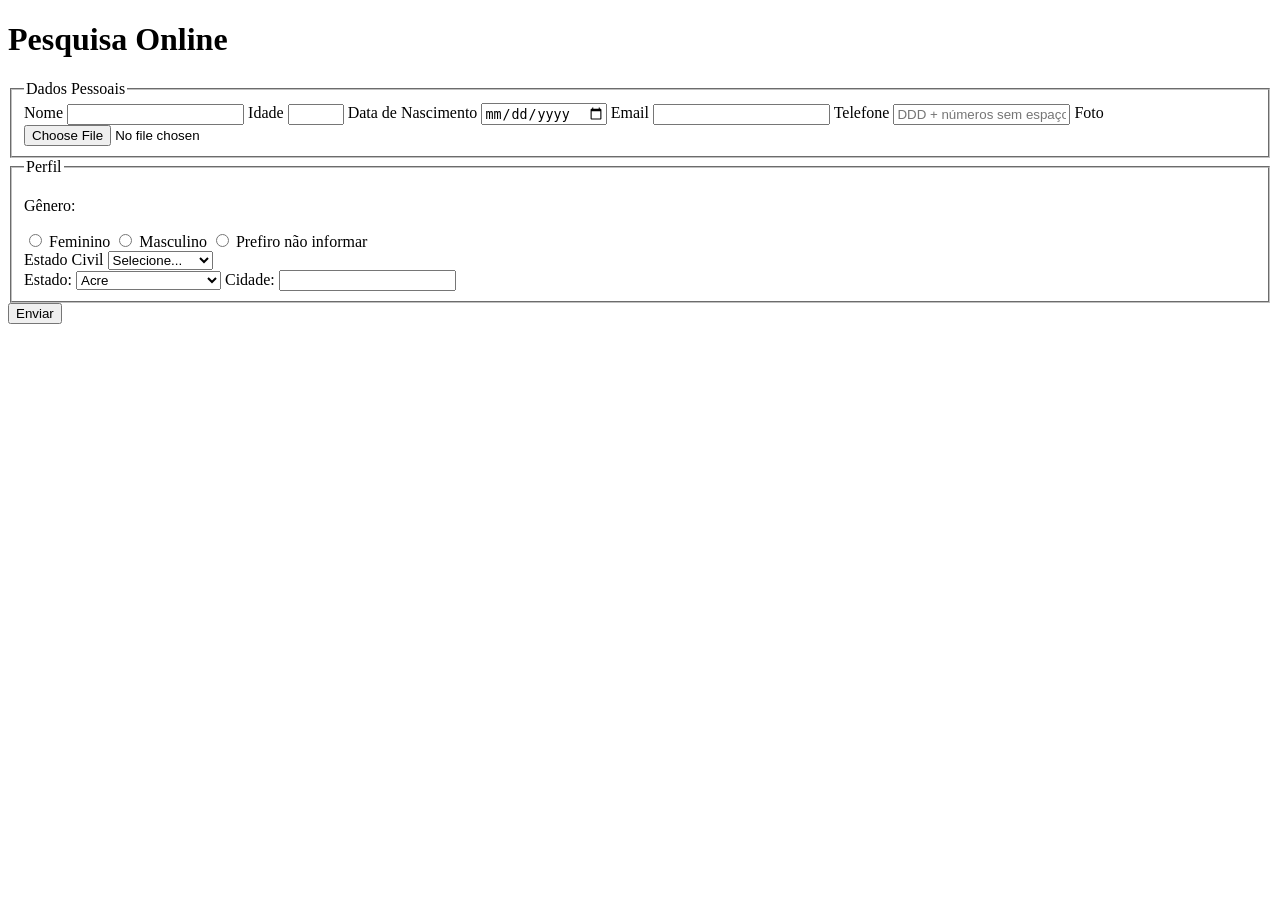
==== index.html @ edb62556 "Merge pull request #2 from arindevdesign/feat/perfil Feat/perfil" ====
<!DOCTYPE html>
<html lang="pt-br">
<head>
    <meta charset="UTF-8">
    <meta name="viewport" content="width=device-width, initial-scale=1.0">
    <link rel="stylesheet" href="style.css">
    <title>Pesquisa Culturama</title>
</head>
<body>
    <header>
        <h1>Pesquisa Online</h1>
    </header>
    <section>
        <form action="" method="get">
            <fieldset>
                <legend>Dados Pessoais</legend>
                <label for="userName">Nome</label>
                <input type="text" name="userName" required>

                <label for="age">Idade</label>
                <input type="number" name="age" min="12" max="100" required>

                <label for="birthDate">Data de Nascimento</label>
                <input type="date" name="birthDate">

                <label for="userEmail">Email</label>
                <input type="email" name="userEmail" required>

                <label for="userPhoneNumber">Telefone</label>
                <input type="tel" name="userPhoneNumber" pattern="[0-9]{11}" placeholder="DDD + números sem espaçoes nem hifen">

                <label for="userImage">Foto</label>
                <input type="file" accept="image/*" name="userImage">
            </fieldset>

            <fieldset>
                <legend>Perfil</legend>
                <p>Gênero:</p>
                <input type="radio" name="userGender" value="Feminino">
                <label for="userGender">Feminino</label>

                <input type="radio" name="userGender" value="Masculino">
                <label for="userGender">Masculino</label>

                
                <input type="radio" name="userGender" value="notInformed">
                <label for="userGender">Prefiro não informar</label>
                <br>
                <label for="maritalStatus">Estado Civil</label>
                <select name="maritalStatus">
                    <option value="notInformed">Selecione...</option>
                    <option value="casado">Casado</option>
                    <option value="solteiro">Solteiro</option>
                    <option value="divorciado">Divorciado</option>
                    <option value="casado">União Estável</option>
                </select>
                <br>
                <label for="userState">Estado:</label>
                <select name="userState" required>
                    <option value="acre">Acre</option>
                    <option value="alagoas">Alagoas</option>
                    <option value="amapa">Amapá</option>
                    <option value="amazonas">Amazonas</option>
                    <option value="bahia">Bahia</option>
                    <option value="ceara">Ceará</option>
                    <option value="distritoFederal">Distrito Federal</option>
                    <option value="espiritoSanto">Espirito Santo</option>
                    <option value="goias">Goiás</option>
                    <option value="maranhao">Maranhão</option>
                    <option value="matoGrossoDoSul">Mato Grosso do Sul</option>
                    <option value="matoGrosso">Mato Grosso</option>
                    <option value="minasGerais">Minas Gerais</option>
                    <option value="para">Pará</option>
                    <option value="paraiba">Paraíba</option>
                    <option value="parana">Paraná</option>
                    <option value="pernambuco">Pernambuco</option>
                    <option value="piaui">Piauí</option>
                    <option value="rioDeJaneiro">Rio de Janeiro</option>
                    <option value="rioGrandeDoNorte">Rio Grande do Norte</option>
                    <option value="rioGrandeDoSul">Rio Grande do Sul</option>
                    <option value="rondonia">Rondônia</option>
                    <option value="roraima">Roraima</option>
                    <option value="santaCatarina">Santa Catarina</option>
                    <option value="saoPaulo">São Paulo</option>
                    <option value="sergipe">Sergipe</option>
                    <option value="tocantins">Tocantins</option>
                </select>

                <label for="userCity">Cidade:</label>
                <input type="text" name="userCity">
            </fieldset>

            <button type="submit">Enviar</button>
        </form>
    </section>
</body>
</html>
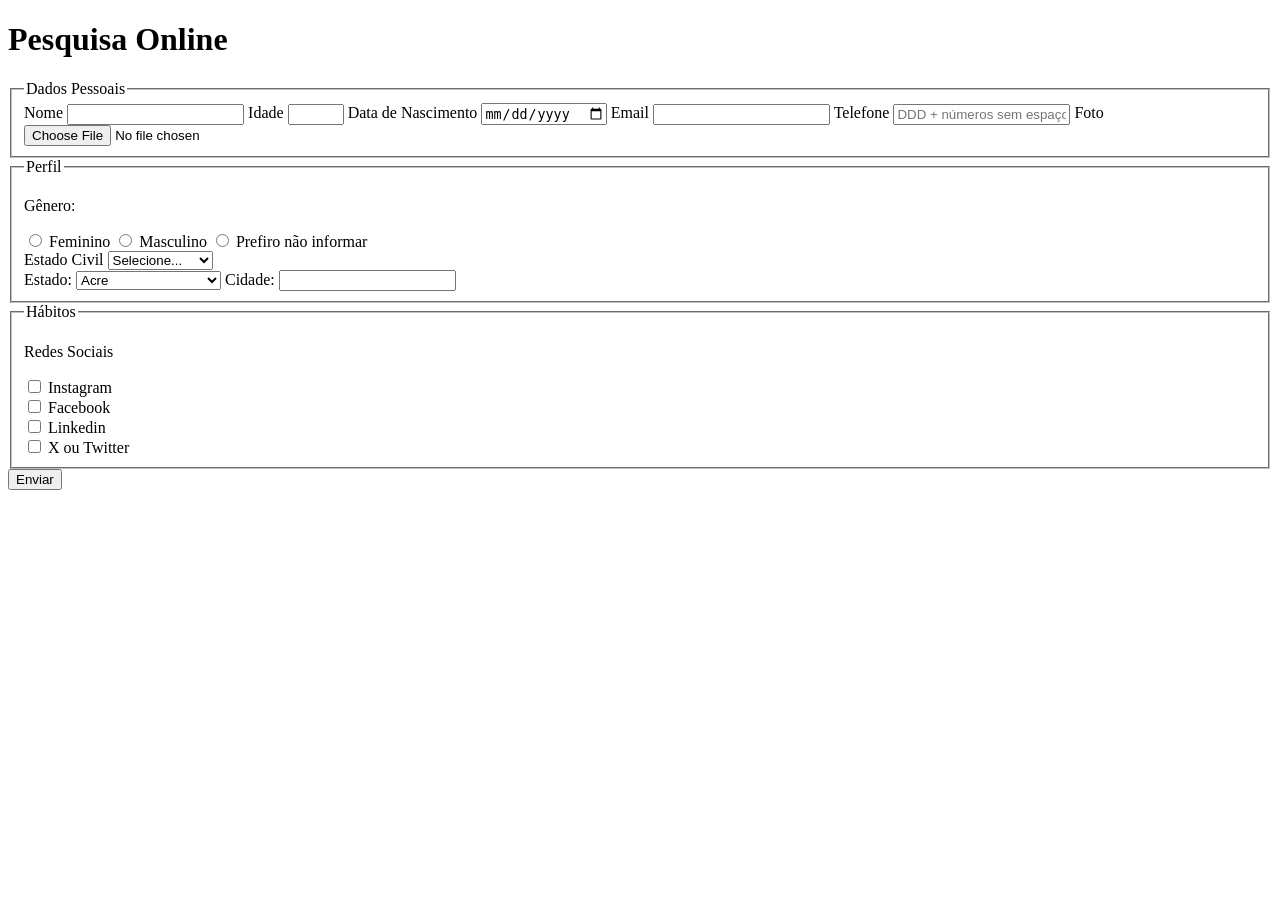
==== commit 87f310c1: "add social media and add 'id' for each input" ====
--- a/index.html
+++ b/index.html
@@ -14,40 +14,40 @@
         <form action="" method="get">
             <fieldset>
                 <legend>Dados Pessoais</legend>
-                <label for="userName">Nome</label>
-                <input type="text" name="userName" required>
+                <label for="name">Nome</label>
+                <input id="name" type="text" name="userName" required>
 
                 <label for="age">Idade</label>
-                <input type="number" name="age" min="12" max="100" required>
+                <input id="age" type="number" name="userAge" min="12" max="100" required>
 
                 <label for="birthDate">Data de Nascimento</label>
-                <input type="date" name="birthDate">
+                <input id="birthDate" type="date" name="userBirthDate">
 
-                <label for="userEmail">Email</label>
-                <input type="email" name="userEmail" required>
+                <label for="email">Email</label>
+                <input id="email" type="email" name="userEmail" required>
 
-                <label for="userPhoneNumber">Telefone</label>
-                <input type="tel" name="userPhoneNumber" pattern="[0-9]{11}" placeholder="DDD + números sem espaçoes nem hifen">
+                <label for="phoneNumber">Telefone</label>
+                <input id="phoneNumber" type="tel" name="userPhoneNumber" pattern="[0-9]{11}" placeholder="DDD + números sem espaçoes nem hifen">
 
-                <label for="userImage">Foto</label>
-                <input type="file" accept="image/*" name="userImage">
+                <label for="image">Foto</label>
+                <input id="image" type="file" accept="image/*" name="userImage">
             </fieldset>
 
             <fieldset>
                 <legend>Perfil</legend>
                 <p>Gênero:</p>
-                <input type="radio" name="userGender" value="Feminino">
-                <label for="userGender">Feminino</label>
+                <input id="genderFemale" type="radio" name="userGender" value="Feminino">
+                <label for="genderFemale">Feminino</label>
 
-                <input type="radio" name="userGender" value="Masculino">
-                <label for="userGender">Masculino</label>
+                <input id="genderMale" type="radio" name="userGender" value="Masculino">
+                <label for="genderMale">Masculino</label>
 
                 
-                <input type="radio" name="userGender" value="notInformed">
-                <label for="userGender">Prefiro não informar</label>
+                <input id="notInformed" type="radio" name="userGender" value="notInformed">
+                <label for="notInformed">Prefiro não informar</label>
                 <br>
                 <label for="maritalStatus">Estado Civil</label>
-                <select name="maritalStatus">
+                <select id="maritalStatus" name="userMaritalStatus">
                     <option value="notInformed">Selecione...</option>
                     <option value="casado">Casado</option>
                     <option value="solteiro">Solteiro</option>
@@ -55,8 +55,8 @@
                     <option value="casado">União Estável</option>
                 </select>
                 <br>
-                <label for="userState">Estado:</label>
-                <select name="userState" required>
+                <label for="state">Estado:</label>
+                <select  id="state" name="userState" required>
                     <option value="acre">Acre</option>
                     <option value="alagoas">Alagoas</option>
                     <option value="amapa">Amapá</option>
@@ -86,10 +86,25 @@
                     <option value="tocantins">Tocantins</option>
                 </select>
 
-                <label for="userCity">Cidade:</label>
-                <input type="text" name="userCity">
+                <label for="city">Cidade:</label>
+                <input id="city" type="text" name="userCity">
             </fieldset>
-
+            <fieldset>
+                <legend>Hábitos</legend>
+                <p>Redes Sociais</p>
+                <input id="instagram" type="checkbox" name="social" value="Instagram">
+                <label for="social">Instagram</label>
+                <br>
+                <input id="facebook" type="checkbox" name="social" value="Facebook">
+                <label for="social">Facebook</label>
+                <br>
+                <input id="linkedin" type="checkbox" name="social" value="Linkedin">
+                <label for="social">Linkedin</label>
+                <br>
+                <input id="X" type="checkbox" name="social" value="X">
+                <label for="social">X ou Twitter</label>
+                <br>
+            </fieldset>
             <button type="submit">Enviar</button>
         </form>
     </section>
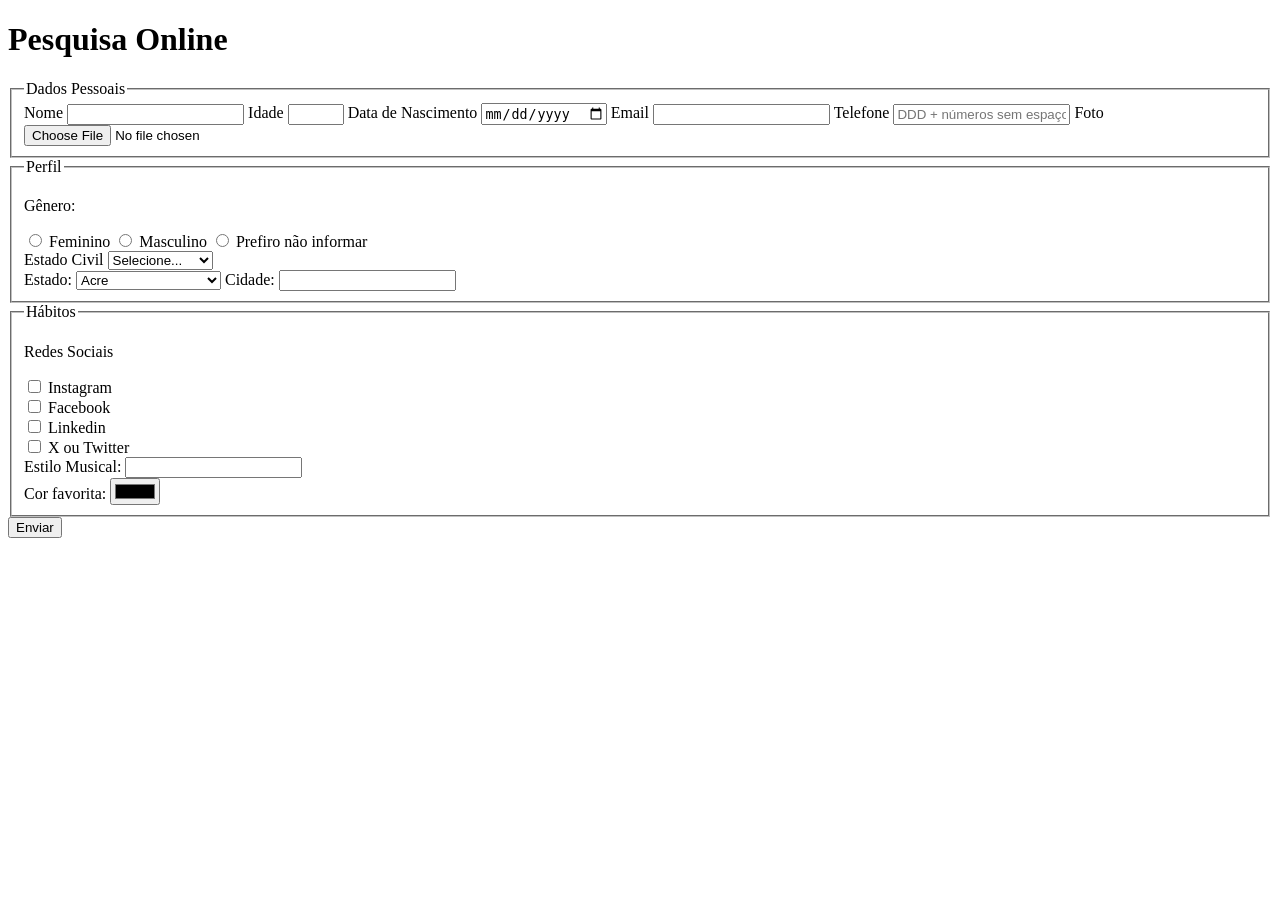
==== commit 54795c14: "add favorite color input" ====
--- a/index.html
+++ b/index.html
@@ -104,6 +104,17 @@
                 <input id="X" type="checkbox" name="social" value="X">
                 <label for="social">X ou Twitter</label>
                 <br>
+                <label for="musicStyle">Estilo Musical:</label>
+                <input  list="styleTypes" id="musicStyle" type="text" name="userMusicStyle">
+                <datalist id="styleTypes">
+                    <option value="rock">
+                    <option value="pop">
+                    <option value="samba">
+                    <option value="sertanejo">
+                </datalist>
+                <br>
+                <label for="favoriteColor">Cor favorita:</label>
+                <input type="color" name="userFavoriteColor" id="favoriteColor">
             </fieldset>
             <button type="submit">Enviar</button>
         </form>
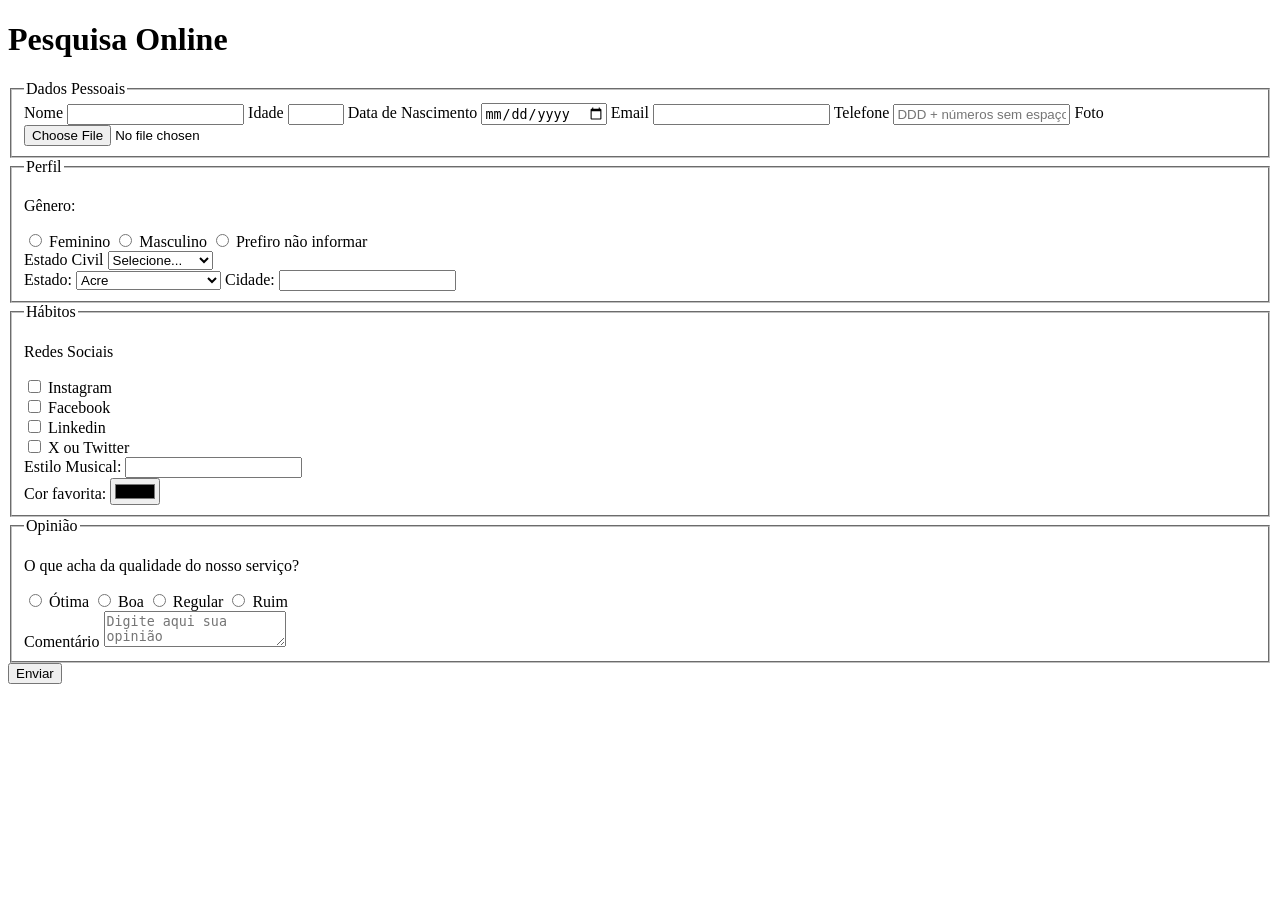
==== commit 44bb7acd: "add opinion section" ====
--- a/index.html
+++ b/index.html
@@ -116,6 +116,27 @@
                 <label for="favoriteColor">Cor favorita:</label>
                 <input type="color" name="userFavoriteColor" id="favoriteColor">
             </fieldset>
+
+            <fieldset>
+                <legend>Opinião</legend>
+                <p>O que acha da qualidade do nosso serviço?</p>
+                <input id="great" type="radio" name="userSatisfaction" value="otima">
+                <label for="great">Ótima</label>
+
+                <input id="good" type="radio" name="userSatisfaction" value="boa">
+                <label for="good">Boa</label>
+                
+                <input id="regular" type="radio" name="userSatisfaction" value="regular">
+                <label for="regular">Regular</label>
+
+                <input id="bad" type="radio" name="userSatisfaction" value="ruim">
+                <label for="bad">Ruim</label>
+                <br>
+
+                <label for="comment">Comentário</label>
+                <textarea id="comment" name="userComment" placeholder="Digite aqui sua opinião"></textarea>
+            </fieldset>
+
             <button type="submit">Enviar</button>
         </form>
     </section>
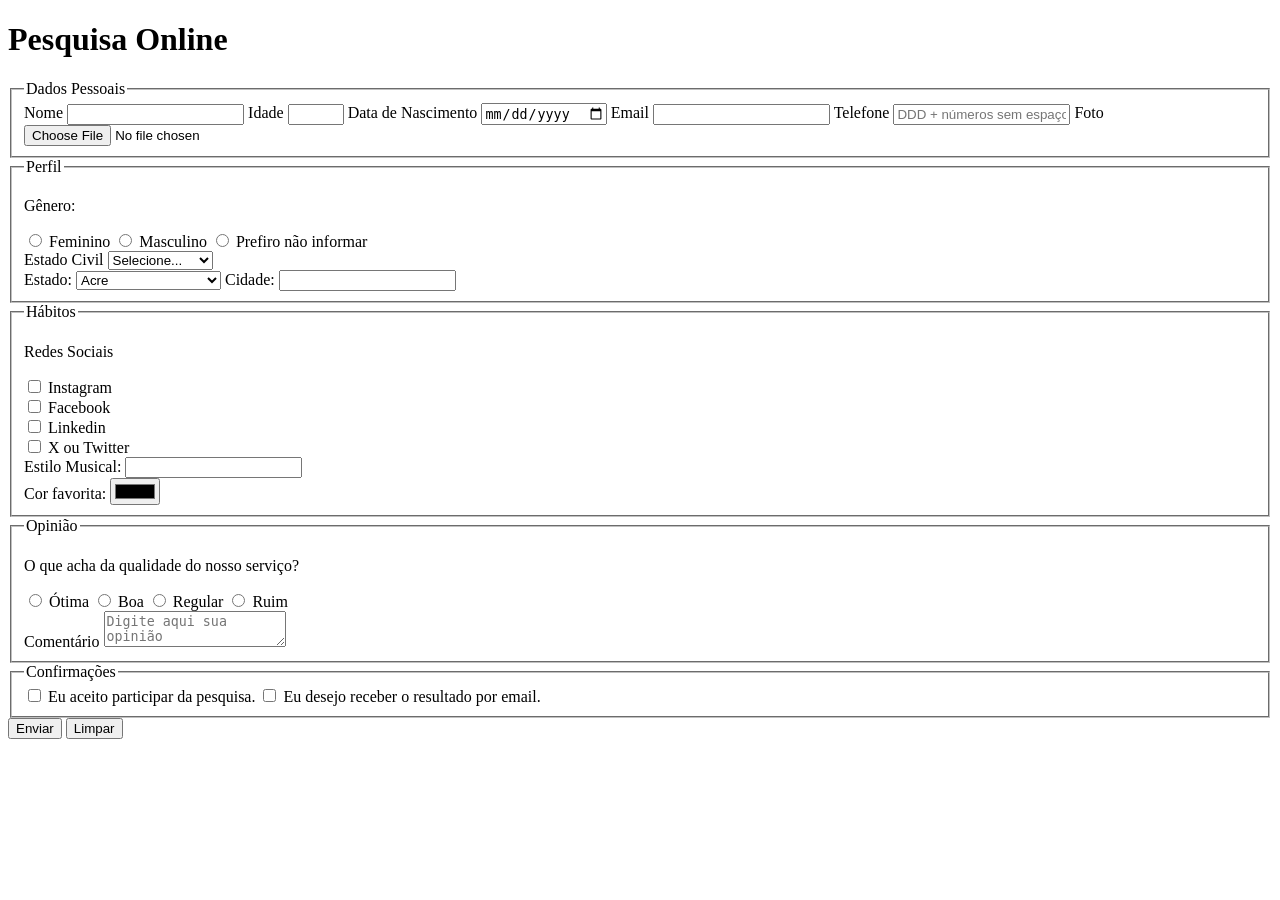
==== commit 8eaef4a7: "add reset button and consent and terms checkboxes" ====
--- a/index.html
+++ b/index.html
@@ -136,8 +136,17 @@
                 <label for="comment">Comentário</label>
                 <textarea id="comment" name="userComment" placeholder="Digite aqui sua opinião"></textarea>
             </fieldset>
+            <fieldset>
+                <legend>Confirmações</legend>
+                <input type="checkbox" name="userLGPD" id="userLGPDTerm" value="accepted" required>
+                <label for="userLGPDTerm">Eu aceito participar da pesquisa.</label>
+
+                <input type="checkbox" name="userGetResult" id="getResult" value="accepted">
+                <label for="getResult">Eu desejo receber o resultado por email.</label>
+            </fieldset>
 
             <button type="submit">Enviar</button>
+            <button type="reset">Limpar</button>
         </form>
     </section>
 </body>
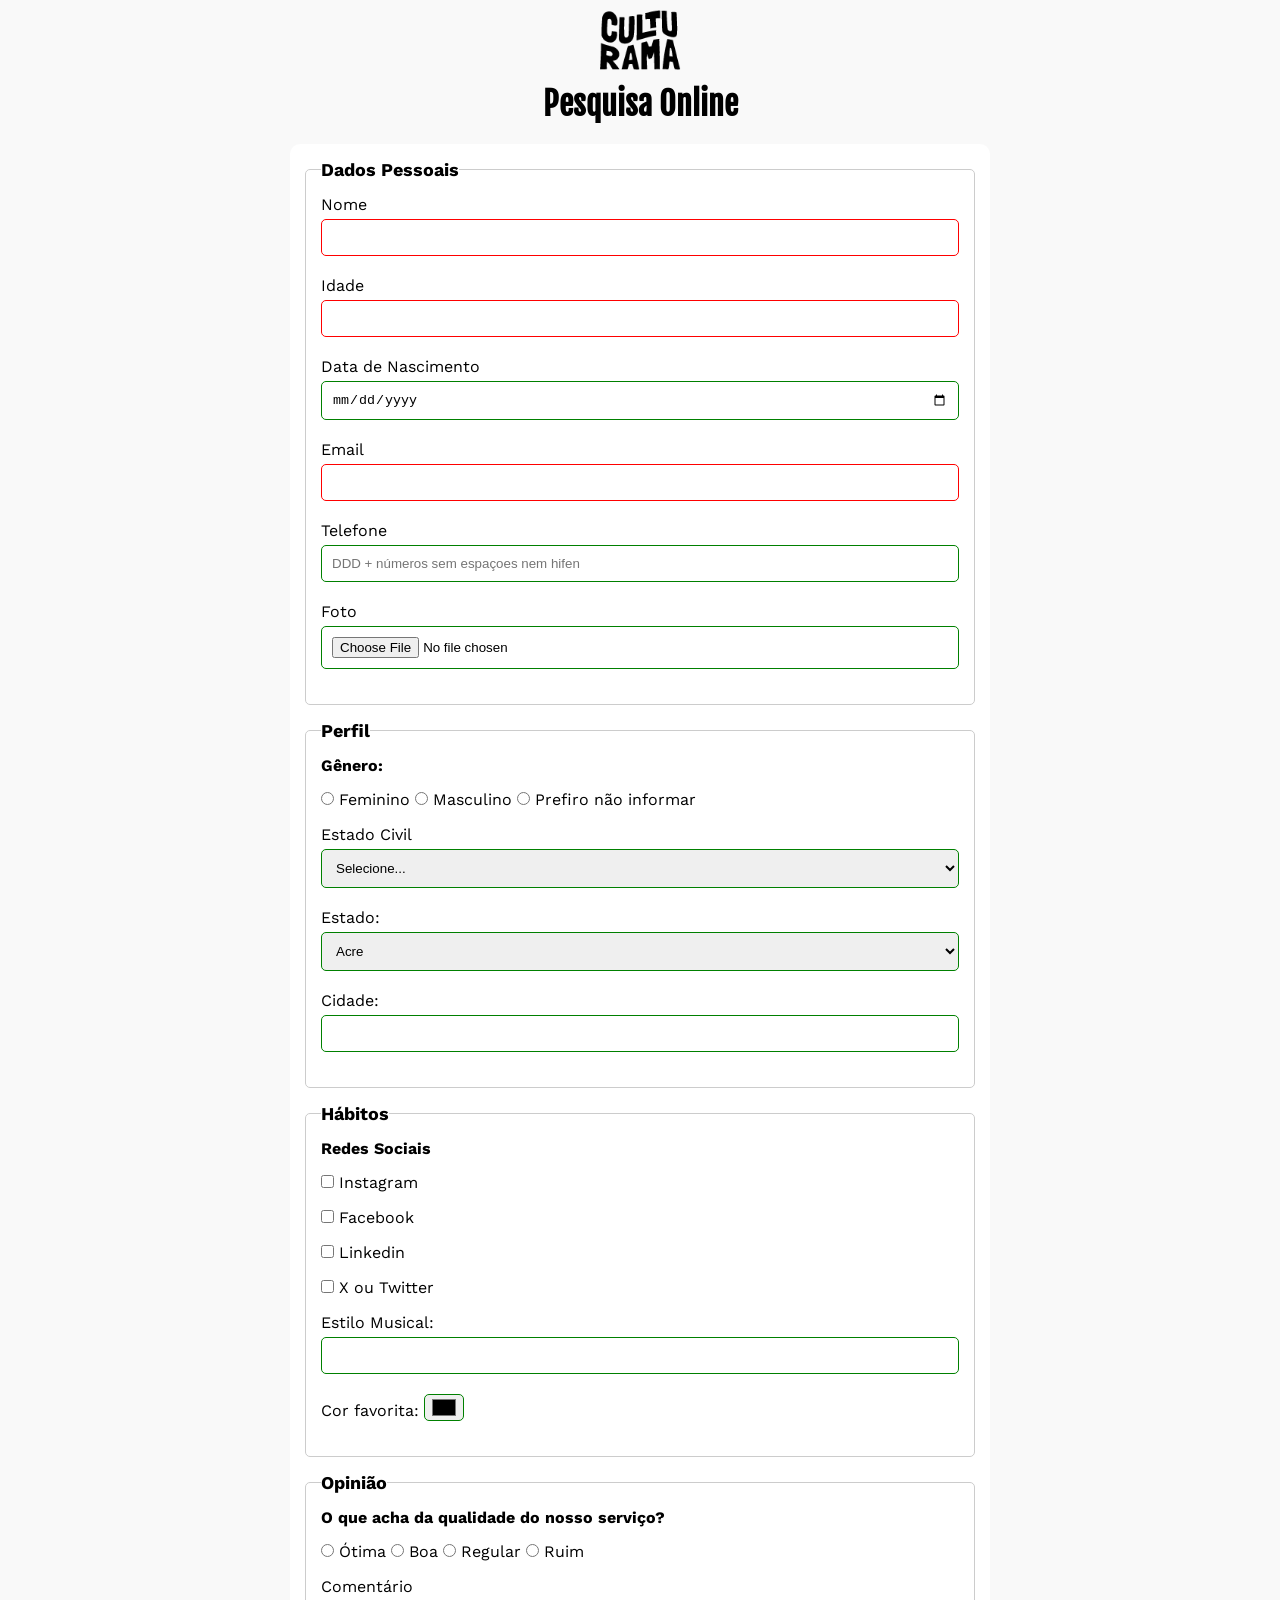
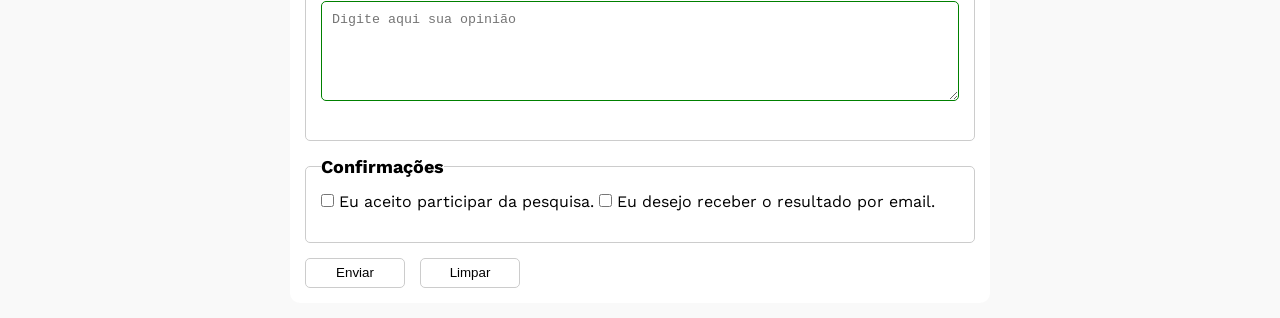
==== commit 7b3c0c2d: "finished style" ====
--- a/index.html
+++ b/index.html
@@ -3,151 +3,159 @@
 <head>
     <meta charset="UTF-8">
     <meta name="viewport" content="width=device-width, initial-scale=1.0">
+    <link rel="icon" href="culturama-favico.png">
     <link rel="stylesheet" href="style.css">
+    <link rel="preconnect" href="https://fonts.googleapis.com">
+    <link rel="preconnect" href="https://fonts.gstatic.com" crossorigin>
+    <link href="https://fonts.googleapis.com/css2?family=Fjalla+One&family=Work+Sans&display=swap" rel="stylesheet">
     <title>Pesquisa Culturama</title>
 </head>
 <body>
-    <header>
-        <h1>Pesquisa Online</h1>
-    </header>
-    <section>
-        <form action="" method="get">
-            <fieldset>
-                <legend>Dados Pessoais</legend>
-                <label for="name">Nome</label>
-                <input id="name" type="text" name="userName" required>
+    <main>
+        <header>
+            <img src="img/logo-culturama.png" alt="logo Culturama">
+            <h1>Pesquisa Online</h1>
+        </header>
+        <section>
+            <form action="" method="get">
+                <fieldset>
+                    <legend>Dados Pessoais</legend>
+                    <label for="name">Nome</label>
+                    <input id="name" type="text" name="userName" required>
+                    <br>
+                    <label for="age">Idade</label>
+                    <input id="age" type="number" name="userAge" min="12" max="100" required>
+                    <br>
+                    <label for="birthDate">Data de Nascimento</label>
+                    <input id="birthDate" type="date" name="userBirthDate">
+                    <br>
+                    <label for="email">Email</label>
+                    <input id="email" type="email" name="userEmail" required>
+                    <br>
+                    <label for="phoneNumber">Telefone</label>
+                    <input id="phoneNumber" type="tel" name="userPhoneNumber" pattern="[0-9]{11}" placeholder="DDD + números sem espaçoes nem hifen">
+                    <br>
+                    <label for="image">Foto</label>
+                    <input id="image" type="file" accept="image/*" name="userImage">
+                </fieldset>
 
-                <label for="age">Idade</label>
-                <input id="age" type="number" name="userAge" min="12" max="100" required>
+                <fieldset>
+                    <legend>Perfil</legend>
+                    <p>Gênero:</p>
+                    <input id="genderFemale" type="radio" name="userGender" value="Feminino">
+                    <label for="genderFemale">Feminino</label>
 
-                <label for="birthDate">Data de Nascimento</label>
-                <input id="birthDate" type="date" name="userBirthDate">
+                    <input id="genderMale" type="radio" name="userGender" value="Masculino">
+                    <label for="genderMale">Masculino</label>
 
-                <label for="email">Email</label>
-                <input id="email" type="email" name="userEmail" required>
+                    
+                    <input id="notInformed" type="radio" name="userGender" value="notInformed">
+                    <label for="notInformed">Prefiro não informar</label>
+                    <br>
+                    <label for="maritalStatus">Estado Civil</label>
+                    <select id="maritalStatus" name="userMaritalStatus">
+                        <option value="notInformed">Selecione...</option>
+                        <option value="casado">Casado</option>
+                        <option value="solteiro">Solteiro</option>
+                        <option value="divorciado">Divorciado</option>
+                        <option value="casado">União Estável</option>
+                    </select>
+                    <br>
+                    <label for="state">Estado:</label>
+                    <select id="state" name="userState" required>
+                        <option value="acre">Acre</option>
+                        <option value="alagoas">Alagoas</option>
+                        <option value="amapa">Amapá</option>
+                        <option value="amazonas">Amazonas</option>
+                        <option value="bahia">Bahia</option>
+                        <option value="ceara">Ceará</option>
+                        <option value="distritoFederal">Distrito Federal</option>
+                        <option value="espiritoSanto">Espirito Santo</option>
+                        <option value="goias">Goiás</option>
+                        <option value="maranhao">Maranhão</option>
+                        <option value="matoGrossoDoSul">Mato Grosso do Sul</option>
+                        <option value="matoGrosso">Mato Grosso</option>
+                        <option value="minasGerais">Minas Gerais</option>
+                        <option value="para">Pará</option>
+                        <option value="paraiba">Paraíba</option>
+                        <option value="parana">Paraná</option>
+                        <option value="pernambuco">Pernambuco</option>
+                        <option value="piaui">Piauí</option>
+                        <option value="rioDeJaneiro">Rio de Janeiro</option>
+                        <option value="rioGrandeDoNorte">Rio Grande do Norte</option>
+                        <option value="rioGrandeDoSul">Rio Grande do Sul</option>
+                        <option value="rondonia">Rondônia</option>
+                        <option value="roraima">Roraima</option>
+                        <option value="santaCatarina">Santa Catarina</option>
+                        <option value="saoPaulo">São Paulo</option>
+                        <option value="sergipe">Sergipe</option>
+                        <option value="tocantins">Tocantins</option>
+                    </select>
 
-                <label for="phoneNumber">Telefone</label>
-                <input id="phoneNumber" type="tel" name="userPhoneNumber" pattern="[0-9]{11}" placeholder="DDD + números sem espaçoes nem hifen">
+                    <label for="city">Cidade:</label>
+                    <input id="city" type="text" name="userCity">
+                </fieldset>
 
-                <label for="image">Foto</label>
-                <input id="image" type="file" accept="image/*" name="userImage">
-            </fieldset>
+                <fieldset>
+                    <legend>Hábitos</legend>
+                    <p>Redes Sociais</p>
+                    <input id="instagram" type="checkbox" name="social" value="Instagram">
+                    <label for="instagram">Instagram</label>
+                    <br>
+                    <input id="facebook" type="checkbox" name="social" value="Facebook">
+                    <label for="facebook">Facebook</label>
+                    <br>
+                    <input id="linkedin" type="checkbox" name="social" value="Linkedin">
+                    <label for="linkedin">Linkedin</label>
+                    <br>
+                    <input id="X" type="checkbox" name="social" value="X">
+                    <label for="X">X ou Twitter</label>
+                    <br>
+                    <label for="musicStyle">Estilo Musical:</label>
+                    <input  list="styleTypes" id="musicStyle" type="text" name="userMusicStyle">
+                    <datalist id="styleTypes">
+                        <option value="rock">
+                        <option value="pop">
+                        <option value="samba">
+                        <option value="sertanejo">
+                    </datalist>
+                    <br>
+                    <label for="favoriteColor">Cor favorita:</label>
+                    <input type="color" name="userFavoriteColor" id="favoriteColor">
+                </fieldset>
 
-            <fieldset>
-                <legend>Perfil</legend>
-                <p>Gênero:</p>
-                <input id="genderFemale" type="radio" name="userGender" value="Feminino">
-                <label for="genderFemale">Feminino</label>
+                <fieldset>
+                    <legend>Opinião</legend>
+                    <p>O que acha da qualidade do nosso serviço?</p>
+                    <input id="great" type="radio" name="userSatisfaction" value="otima">
+                    <label for="great">Ótima</label>
 
-                <input id="genderMale" type="radio" name="userGender" value="Masculino">
-                <label for="genderMale">Masculino</label>
+                    <input id="good" type="radio" name="userSatisfaction" value="boa">
+                    <label for="good">Boa</label>
+                    
+                    <input id="regular" type="radio" name="userSatisfaction" value="regular">
+                    <label for="regular">Regular</label>
 
-                
-                <input id="notInformed" type="radio" name="userGender" value="notInformed">
-                <label for="notInformed">Prefiro não informar</label>
-                <br>
-                <label for="maritalStatus">Estado Civil</label>
-                <select id="maritalStatus" name="userMaritalStatus">
-                    <option value="notInformed">Selecione...</option>
-                    <option value="casado">Casado</option>
-                    <option value="solteiro">Solteiro</option>
-                    <option value="divorciado">Divorciado</option>
-                    <option value="casado">União Estável</option>
-                </select>
-                <br>
-                <label for="state">Estado:</label>
-                <select  id="state" name="userState" required>
-                    <option value="acre">Acre</option>
-                    <option value="alagoas">Alagoas</option>
-                    <option value="amapa">Amapá</option>
-                    <option value="amazonas">Amazonas</option>
-                    <option value="bahia">Bahia</option>
-                    <option value="ceara">Ceará</option>
-                    <option value="distritoFederal">Distrito Federal</option>
-                    <option value="espiritoSanto">Espirito Santo</option>
-                    <option value="goias">Goiás</option>
-                    <option value="maranhao">Maranhão</option>
-                    <option value="matoGrossoDoSul">Mato Grosso do Sul</option>
-                    <option value="matoGrosso">Mato Grosso</option>
-                    <option value="minasGerais">Minas Gerais</option>
-                    <option value="para">Pará</option>
-                    <option value="paraiba">Paraíba</option>
-                    <option value="parana">Paraná</option>
-                    <option value="pernambuco">Pernambuco</option>
-                    <option value="piaui">Piauí</option>
-                    <option value="rioDeJaneiro">Rio de Janeiro</option>
-                    <option value="rioGrandeDoNorte">Rio Grande do Norte</option>
-                    <option value="rioGrandeDoSul">Rio Grande do Sul</option>
-                    <option value="rondonia">Rondônia</option>
-                    <option value="roraima">Roraima</option>
-                    <option value="santaCatarina">Santa Catarina</option>
-                    <option value="saoPaulo">São Paulo</option>
-                    <option value="sergipe">Sergipe</option>
-                    <option value="tocantins">Tocantins</option>
-                </select>
+                    <input id="bad" type="radio" name="userSatisfaction" value="ruim">
+                    <label for="bad">Ruim</label>
+                    <br>
 
-                <label for="city">Cidade:</label>
-                <input id="city" type="text" name="userCity">
-            </fieldset>
-            <fieldset>
-                <legend>Hábitos</legend>
-                <p>Redes Sociais</p>
-                <input id="instagram" type="checkbox" name="social" value="Instagram">
-                <label for="social">Instagram</label>
-                <br>
-                <input id="facebook" type="checkbox" name="social" value="Facebook">
-                <label for="social">Facebook</label>
-                <br>
-                <input id="linkedin" type="checkbox" name="social" value="Linkedin">
-                <label for="social">Linkedin</label>
-                <br>
-                <input id="X" type="checkbox" name="social" value="X">
-                <label for="social">X ou Twitter</label>
-                <br>
-                <label for="musicStyle">Estilo Musical:</label>
-                <input  list="styleTypes" id="musicStyle" type="text" name="userMusicStyle">
-                <datalist id="styleTypes">
-                    <option value="rock">
-                    <option value="pop">
-                    <option value="samba">
-                    <option value="sertanejo">
-                </datalist>
-                <br>
-                <label for="favoriteColor">Cor favorita:</label>
-                <input type="color" name="userFavoriteColor" id="favoriteColor">
-            </fieldset>
+                    <label for="comment">Comentário</label>
+                    <textarea id="comment" name="userComment" placeholder="Digite aqui sua opinião"></textarea>
+                </fieldset>
+                <fieldset>
+                    <legend>Confirmações</legend>
+                    <input type="checkbox" name="userLGPD" id="userLGPDTerm" value="accepted" required>
+                    <label for="userLGPDTerm">Eu aceito participar da pesquisa.</label>
 
-            <fieldset>
-                <legend>Opinião</legend>
-                <p>O que acha da qualidade do nosso serviço?</p>
-                <input id="great" type="radio" name="userSatisfaction" value="otima">
-                <label for="great">Ótima</label>
+                    <input type="checkbox" name="userGetResult" id="getResult" value="accepted">
+                    <label for="getResult">Eu desejo receber o resultado por email.</label>
+                </fieldset>
 
-                <input id="good" type="radio" name="userSatisfaction" value="boa">
-                <label for="good">Boa</label>
-                
-                <input id="regular" type="radio" name="userSatisfaction" value="regular">
-                <label for="regular">Regular</label>
-
-                <input id="bad" type="radio" name="userSatisfaction" value="ruim">
-                <label for="bad">Ruim</label>
-                <br>
-
-                <label for="comment">Comentário</label>
-                <textarea id="comment" name="userComment" placeholder="Digite aqui sua opinião"></textarea>
-            </fieldset>
-            <fieldset>
-                <legend>Confirmações</legend>
-                <input type="checkbox" name="userLGPD" id="userLGPDTerm" value="accepted" required>
-                <label for="userLGPDTerm">Eu aceito participar da pesquisa.</label>
-
-                <input type="checkbox" name="userGetResult" id="getResult" value="accepted">
-                <label for="getResult">Eu desejo receber o resultado por email.</label>
-            </fieldset>
-
-            <button type="submit">Enviar</button>
-            <button type="reset">Limpar</button>
-        </form>
-    </section>
+                <button type="submit">Enviar</button>
+                <button type="reset">Limpar</button>
+            </form>
+        </section>
+    </main>
 </body>
 </html>
--- a/style.css
+++ b/style.css
@@ -0,0 +1,109 @@
+* {
+    margin: 0;
+    padding: 0;
+    box-sizing: border-box;
+}
+
+body {
+    background-color: #f9f9f9;
+    font-family: "Work Sans", sans-serif;
+}
+
+main {
+    width: 100%;
+    max-width: 700px;
+    margin: 0 auto;
+}
+
+header {
+    text-align: center;
+    margin-bottom: 20px;
+}
+
+img {
+    width: 100px;
+}
+
+h1 {
+    font-family: "Fjalla One", sans-serif;
+}
+
+form {
+    background-color: #FFFFFF;
+    padding: 15px;
+    border-radius: 10px;
+    margin-bottom: 15px;
+}
+
+fieldset {
+    padding: 15px;
+    border: 1px solid #cccccc;
+    border-radius: 5px;
+    margin-bottom: 15px;
+}
+
+legend {
+    font-weight: bold;
+    font-size: 18px;
+    padding: 0 5x;
+}
+
+label {
+    display: inline-block;
+    margin-bottom: 5px;
+}
+
+p {
+    margin-bottom: 15px;
+    font-weight: bold;
+}
+
+input, select, textarea {
+    width: 100%;
+    padding: 10px;
+    margin-bottom: 20px;
+    border: 1px solid #cccccc;
+    border-radius: 5px;
+}
+
+textarea {
+    min-height: 100px;
+}
+
+input[type="radio"], input[type="checkbox"] {
+    width: auto;
+}
+
+input[type="color"] {
+    width: 40px;
+    padding: 0 5px;
+}
+
+input:invalid, select:invalid, textarea:invalid {
+    border-color: red;
+}
+
+input:valid, select:valid, textarea:valid {
+    border-color: green;
+}
+
+button {
+    width: 100px;
+    height: 30px;
+    margin-right: 10px;
+    background-color: #FFFFFF;
+    border: 1px solid #cccccc;
+    border-radius: 5px;
+    cursor: pointer;
+}
+
+button[type="submit"]:hover {
+    background-color: green;
+    color: #FFFFFF;
+}
+
+button[type="reset"]:hover {
+    background-color: orangered;
+    color: #FFFFFF;
+}
+
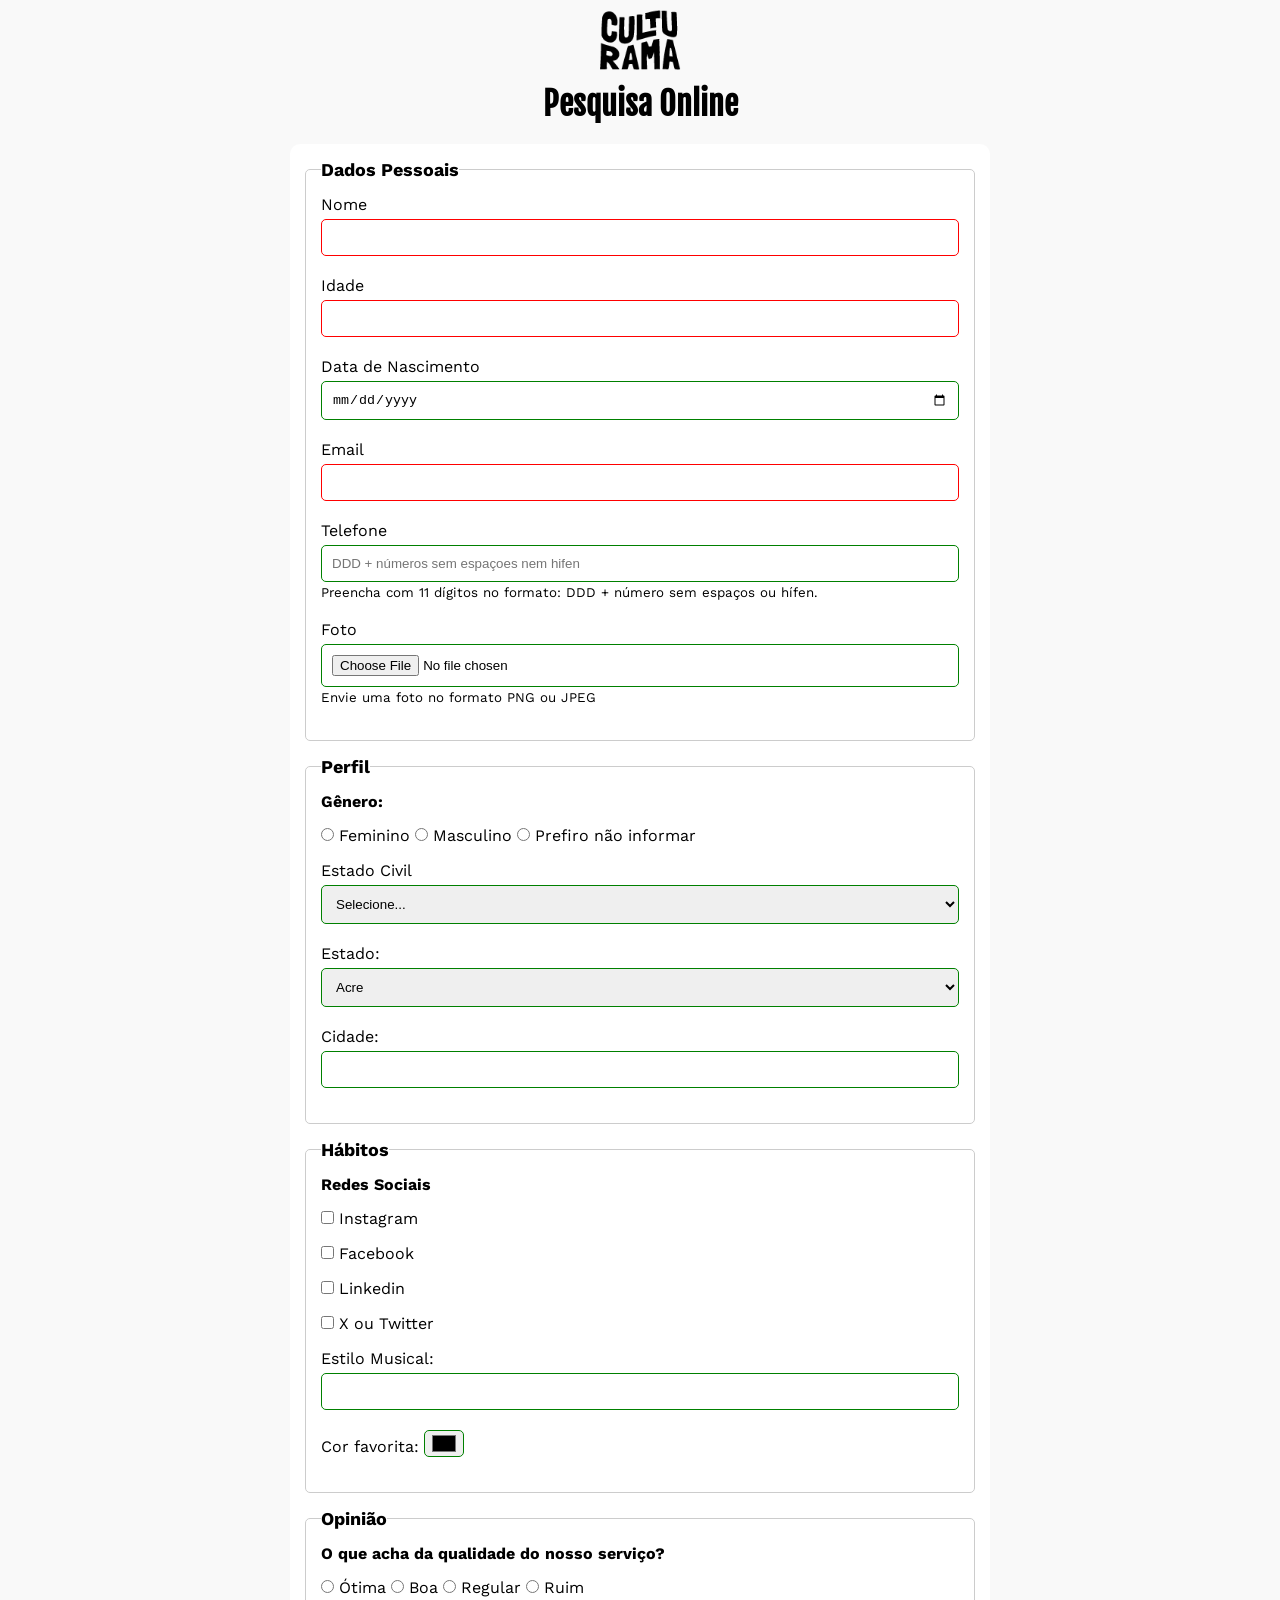
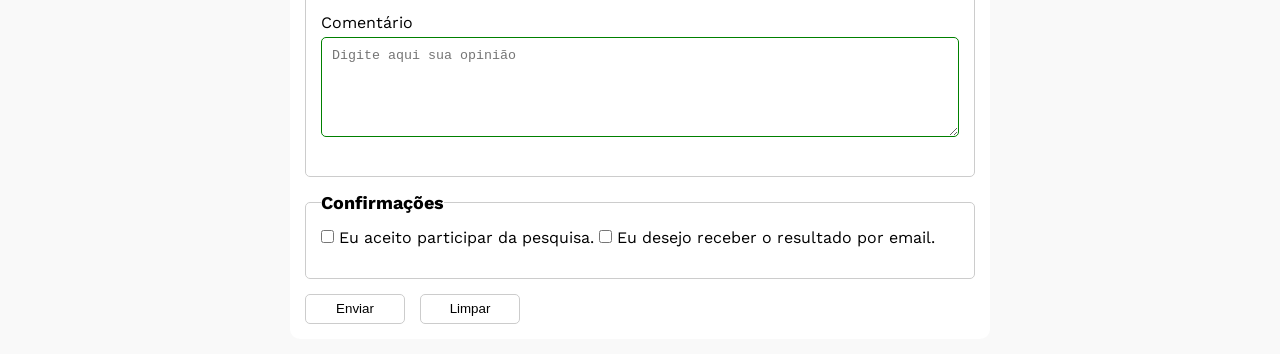
==== commit 4a835eb4: "finished aria labels" ====
--- a/index.html
+++ b/index.html
@@ -17,7 +17,7 @@
             <h1>Pesquisa Online</h1>
         </header>
         <section>
-            <form action="" method="get">
+            <form action="sucesso.html" method="get">
                 <fieldset>
                     <legend>Dados Pessoais</legend>
                     <label for="name">Nome</label>
@@ -33,10 +33,12 @@
                     <input id="email" type="email" name="userEmail" required>
                     <br>
                     <label for="phoneNumber">Telefone</label>
-                    <input id="phoneNumber" type="tel" name="userPhoneNumber" pattern="[0-9]{11}" placeholder="DDD + números sem espaçoes nem hifen">
+                    <input id="phoneNumber" type="tel" name="userPhoneNumber" pattern="[0-9]{11}" placeholder="DDD + números sem espaçoes nem hifen" aria-describedby="phoneHelp">
+                    <small id="phoneHelp">Preencha com 11 dígitos no formato: DDD + número sem espaços ou hífen.</small>
                     <br>
                     <label for="image">Foto</label>
-                    <input id="image" type="file" accept="image/*" name="userImage">
+                    <input id="image" type="file" accept="image/*" name="userImage" aria-describedby="imageHelp">
+                    <small id="imageHelp">Envie uma foto no formato PNG ou JPEG</small>
                 </fieldset>
 
                 <fieldset>
@@ -152,8 +154,8 @@
                     <label for="getResult">Eu desejo receber o resultado por email.</label>
                 </fieldset>
 
-                <button type="submit">Enviar</button>
-                <button type="reset">Limpar</button>
+                <button type="submit" aria-label="Enviar dados do formulário">Enviar</button>
+                <button type="reset" aria-label="Limpar dados do formulário">Limpar</button>
             </form>
         </section>
     </main>
--- a/style.css
+++ b/style.css
@@ -26,6 +26,7 @@
 
 h1 {
     font-family: "Fjalla One", sans-serif;
+    text-align: center;
 }
 
 form {
@@ -64,6 +65,16 @@
     margin-bottom: 20px;
     border: 1px solid #cccccc;
     border-radius: 5px;
+}
+
+input[type="tel"], input[type="file"] {
+    margin-bottom: 0px;
+
+}
+
+small {
+    margin-bottom: 20px;
+    display: inline-block;
 }
 
 textarea {
